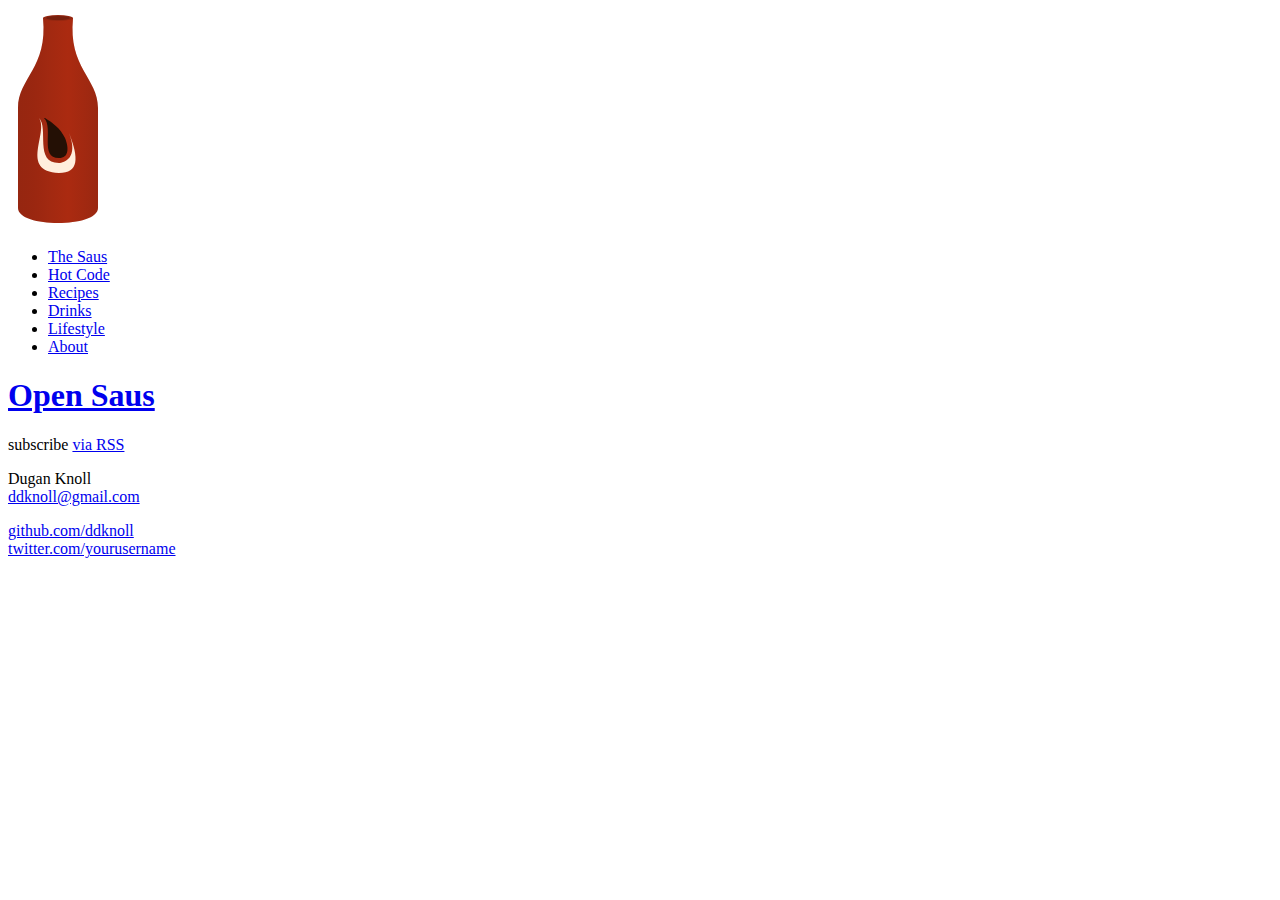
==== about/index.html @ 3ac765fe "Updates" ====
<!DOCTYPE html><html><head><meta charset=utf-8><meta http-equiv=X-UA-Compatible content="IE=edge,chrome=1"><title></title><meta name=viewport content="width=device-width"><link rel=stylesheet href=/css/main.css><link rel=apple-touch-icon sizes=60x60 href=/img/apple-icon-60x60.b8db.png><link rel=apple-touch-icon sizes=72x72 href=/img/apple-icon-72x72.674a.png><link rel=apple-touch-icon sizes=76x76 href=/img/apple-icon-76x76.d44c.png><link rel=apple-touch-icon sizes=114x114 href=/img/apple-icon-114x114.125a.png><link rel=apple-touch-icon sizes=120x120 href=/img/apple-icon-120x120.1a7c.png><link rel=apple-touch-icon sizes=144x144 href=/img/apple-icon-144x144.a03a.png><link rel=apple-touch-icon sizes=152x152 href=/img/apple-icon-152x152.be84.png><link rel=apple-touch-icon sizes=180x180 href=/img/apple-icon-180x180.13de.png><link rel=icon type=image/png sizes=192x192 href=/img/android-icon-192x192.21a0.png><link rel=icon type=image/png sizes=32x32 href=/img/favicon-32x32.aaeb.png><link rel=icon type=image/png sizes=96x96 href=/img/favicon-96x96.3ffc.png><link rel=icon type=image/png sizes=16x16 href=/img/favicon-16x16.8bf9.png><link rel=manifest href=/img/manifest.json><meta name=msapplication-TileColor content=#ffffff><meta name=msapplication-TileImage content=/img/ms-icon-144x144.a03a.png><meta name=theme-color content=#d5300f><link href="https://fonts.googleapis.com/css?family=Cabin|Old+Standard+TT" rel=stylesheet type=text/css><link rel=stylesheet href=http://yui.yahooapis.com/combo?pure/0.6.0/base-min.css&pure/0.6.0/grids-min.css&pure/0.6.0/grids-responsive-min.css></head><body><nav class=open-saus><img src=/img/OpenSausFuego.8cba.svg alt=""><ul><li><a href="/">The Saus</a></li><li><a href="/code/">Hot Code</a></li><li><a href="/recipes/">Recipes</a></li><li><a href="/drinks/">Drinks</a></li><li><a href="/lifestyle/">Lifestyle</a></li><li><a href="/about/">About</a></li></ul></nav><div class=site><div class=main-content><header><h1 class=title><a href="/">Open Saus</a></h1></header><div class=home><div class="post-list pure-g"></div><p class=rss-subscribe>subscribe <a href=/feed.xml>via RSS</a></p></div><footer><div class=contact><p>Dugan Knoll<br><a href=mailto:ddknoll@gmail.com>ddknoll@gmail.com</a></p></div><div class=contact><p><a href=https://github.com/ddknoll>github.com/ddknoll</a><br><a href=https://twitter.com/yourusername>twitter.com/yourusername</a><br></p></div></footer></div><!-- end .main-content --></div><!-- end .site --><script src=/js/scripts.d41d.js></script></body></html>
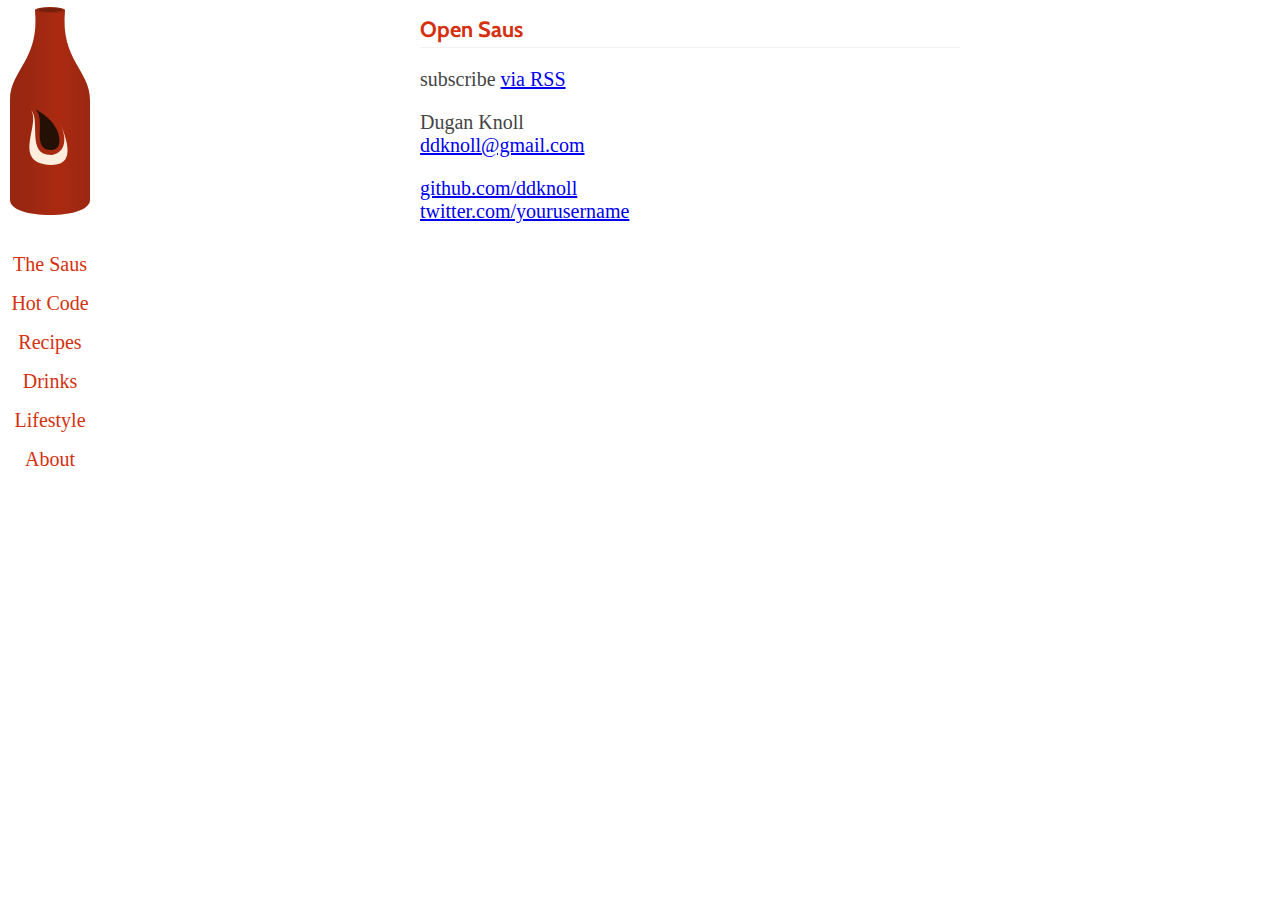
==== commit 59ded7ae: "Updates" ====
--- a/about/index.html
+++ b/about/index.html
@@ -1 +1 @@
-<!DOCTYPE html><html><head><meta charset=utf-8><meta http-equiv=X-UA-Compatible content="IE=edge,chrome=1"><title></title><meta name=viewport content="width=device-width"><link rel=stylesheet href=/css/main.css><link rel=apple-touch-icon sizes=60x60 href=/img/apple-icon-60x60.b8db.png><link rel=apple-touch-icon sizes=72x72 href=/img/apple-icon-72x72.674a.png><link rel=apple-touch-icon sizes=76x76 href=/img/apple-icon-76x76.d44c.png><link rel=apple-touch-icon sizes=114x114 href=/img/apple-icon-114x114.125a.png><link rel=apple-touch-icon sizes=120x120 href=/img/apple-icon-120x120.1a7c.png><link rel=apple-touch-icon sizes=144x144 href=/img/apple-icon-144x144.a03a.png><link rel=apple-touch-icon sizes=152x152 href=/img/apple-icon-152x152.be84.png><link rel=apple-touch-icon sizes=180x180 href=/img/apple-icon-180x180.13de.png><link rel=icon type=image/png sizes=192x192 href=/img/android-icon-192x192.21a0.png><link rel=icon type=image/png sizes=32x32 href=/img/favicon-32x32.aaeb.png><link rel=icon type=image/png sizes=96x96 href=/img/favicon-96x96.3ffc.png><link rel=icon type=image/png sizes=16x16 href=/img/favicon-16x16.8bf9.png><link rel=manifest href=/img/manifest.json><meta name=msapplication-TileColor content=#ffffff><meta name=msapplication-TileImage content=/img/ms-icon-144x144.a03a.png><meta name=theme-color content=#d5300f><link href="https://fonts.googleapis.com/css?family=Cabin|Old+Standard+TT" rel=stylesheet type=text/css><link rel=stylesheet href=http://yui.yahooapis.com/combo?pure/0.6.0/base-min.css&pure/0.6.0/grids-min.css&pure/0.6.0/grids-responsive-min.css></head><body><nav class=open-saus><img src=/img/OpenSausFuego.8cba.svg alt=""><ul><li><a href="/">The Saus</a></li><li><a href="/code/">Hot Code</a></li><li><a href="/recipes/">Recipes</a></li><li><a href="/drinks/">Drinks</a></li><li><a href="/lifestyle/">Lifestyle</a></li><li><a href="/about/">About</a></li></ul></nav><div class=site><div class=main-content><header><h1 class=title><a href="/">Open Saus</a></h1></header><div class=home><div class="post-list pure-g"></div><p class=rss-subscribe>subscribe <a href=/feed.xml>via RSS</a></p></div><footer><div class=contact><p>Dugan Knoll<br><a href=mailto:ddknoll@gmail.com>ddknoll@gmail.com</a></p></div><div class=contact><p><a href=https://github.com/ddknoll>github.com/ddknoll</a><br><a href=https://twitter.com/yourusername>twitter.com/yourusername</a><br></p></div></footer></div><!-- end .main-content --></div><!-- end .site --><script src=/js/scripts.d41d.js></script></body></html>+<!DOCTYPE html><html><head><meta charset=utf-8><meta http-equiv=X-UA-Compatible content="IE=edge,chrome=1"><title></title><meta name=viewport content="width=device-width"><link rel=stylesheet href=/css/main.7e09.css><link rel=apple-touch-icon sizes=60x60 href=/img/apple-icon-60x60.b8db.png><link rel=apple-touch-icon sizes=72x72 href=/img/apple-icon-72x72.674a.png><link rel=apple-touch-icon sizes=76x76 href=/img/apple-icon-76x76.d44c.png><link rel=apple-touch-icon sizes=114x114 href=/img/apple-icon-114x114.125a.png><link rel=apple-touch-icon sizes=120x120 href=/img/apple-icon-120x120.1a7c.png><link rel=apple-touch-icon sizes=144x144 href=/img/apple-icon-144x144.a03a.png><link rel=apple-touch-icon sizes=152x152 href=/img/apple-icon-152x152.be84.png><link rel=apple-touch-icon sizes=180x180 href=/img/apple-icon-180x180.13de.png><link rel=icon type=image/png sizes=192x192 href=/img/android-icon-192x192.21a0.png><link rel=icon type=image/png sizes=32x32 href=/img/favicon-32x32.aaeb.png><link rel=icon type=image/png sizes=96x96 href=/img/favicon-96x96.3ffc.png><link rel=icon type=image/png sizes=16x16 href=/img/favicon-16x16.8bf9.png><link rel=manifest href=/img/manifest.json><meta name=msapplication-TileColor content=#ffffff><meta name=msapplication-TileImage content=/img/ms-icon-144x144.a03a.png><meta name=theme-color content=#d5300f><link href="https://fonts.googleapis.com/css?family=Cabin|Old+Standard+TT" rel=stylesheet type=text/css><link rel=stylesheet href=http://yui.yahooapis.com/combo?pure/0.6.0/base-min.css&pure/0.6.0/grids-min.css&pure/0.6.0/grids-responsive-min.css></head><body><nav class=open-saus><img src=/img/OpenSausFuego.8cba.svg alt=""><ul><li><a href="/">The Saus</a></li><li><a href="/code/">Hot Code</a></li><li><a href="/recipes/">Recipes</a></li><li><a href="/drinks/">Drinks</a></li><li><a href="/lifestyle/">Lifestyle</a></li><li><a href="/about/">About</a></li></ul></nav><div class=site><div class=main-content><header><h1 class=title><a href="/">Open Saus</a></h1></header><div class=home><div class="post-list pure-g"></div><p class=rss-subscribe>subscribe <a href=/feed.xml>via RSS</a></p></div><footer><div class=contact><p>Dugan Knoll<br><a href=mailto:ddknoll@gmail.com>ddknoll@gmail.com</a></p></div><div class=contact><p><a href=https://github.com/ddknoll>github.com/ddknoll</a><br><a href=https://twitter.com/yourusername>twitter.com/yourusername</a><br></p></div></footer></div><!-- end .main-content --></div><!-- end .site --><script src=/js/scripts.d41d.js></script></body></html>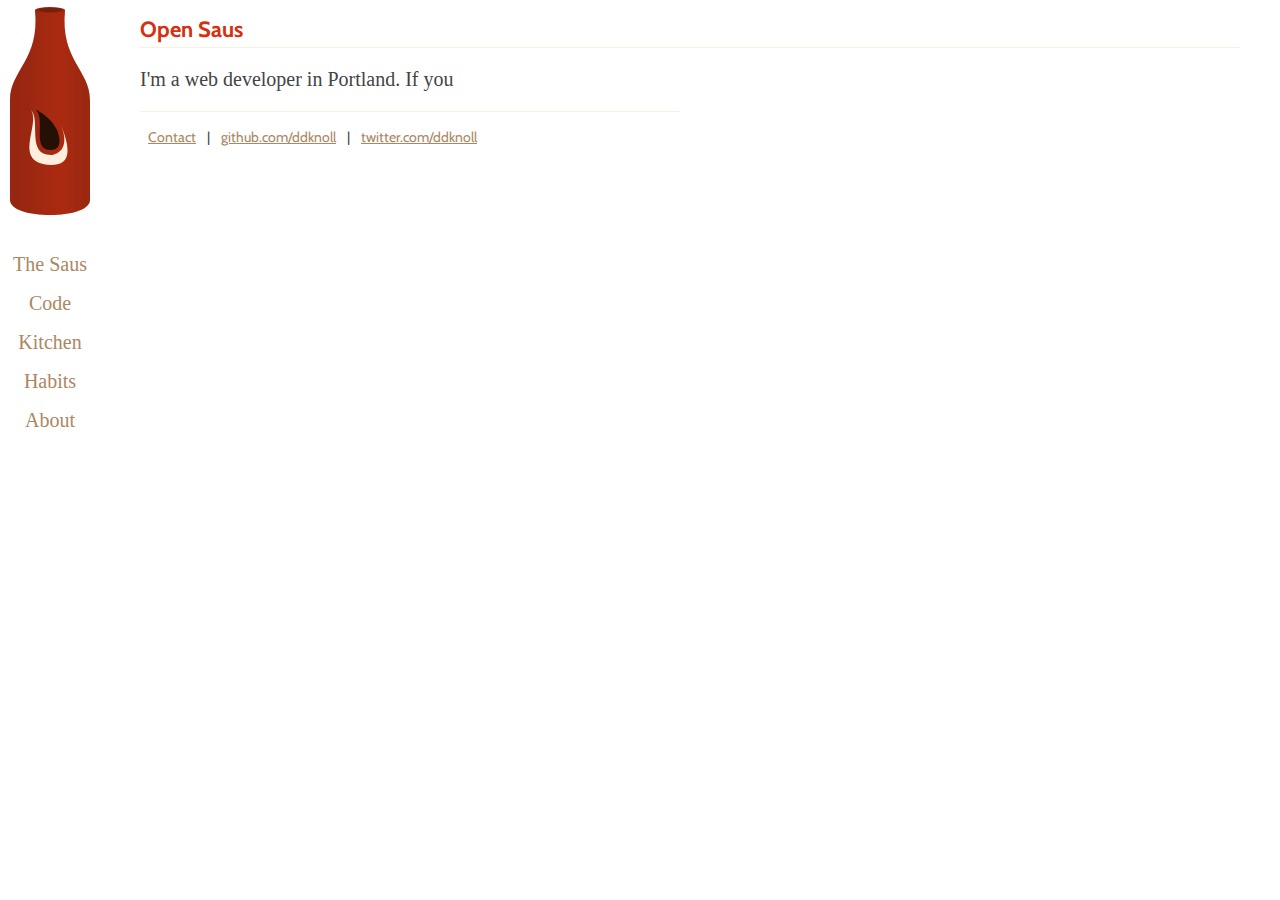
==== commit 7c6155f2: "Updates" ====
--- a/about/index.html
+++ b/about/index.html
@@ -1 +1,7 @@
-<!DOCTYPE html><html><head><meta charset=utf-8><meta http-equiv=X-UA-Compatible content="IE=edge,chrome=1"><title></title><meta name=viewport content="width=device-width"><link rel=stylesheet href=/css/main.7e09.css><link rel=apple-touch-icon sizes=60x60 href=/img/apple-icon-60x60.b8db.png><link rel=apple-touch-icon sizes=72x72 href=/img/apple-icon-72x72.674a.png><link rel=apple-touch-icon sizes=76x76 href=/img/apple-icon-76x76.d44c.png><link rel=apple-touch-icon sizes=114x114 href=/img/apple-icon-114x114.125a.png><link rel=apple-touch-icon sizes=120x120 href=/img/apple-icon-120x120.1a7c.png><link rel=apple-touch-icon sizes=144x144 href=/img/apple-icon-144x144.a03a.png><link rel=apple-touch-icon sizes=152x152 href=/img/apple-icon-152x152.be84.png><link rel=apple-touch-icon sizes=180x180 href=/img/apple-icon-180x180.13de.png><link rel=icon type=image/png sizes=192x192 href=/img/android-icon-192x192.21a0.png><link rel=icon type=image/png sizes=32x32 href=/img/favicon-32x32.aaeb.png><link rel=icon type=image/png sizes=96x96 href=/img/favicon-96x96.3ffc.png><link rel=icon type=image/png sizes=16x16 href=/img/favicon-16x16.8bf9.png><link rel=manifest href=/img/manifest.json><meta name=msapplication-TileColor content=#ffffff><meta name=msapplication-TileImage content=/img/ms-icon-144x144.a03a.png><meta name=theme-color content=#d5300f><link href="https://fonts.googleapis.com/css?family=Cabin|Old+Standard+TT" rel=stylesheet type=text/css><link rel=stylesheet href=http://yui.yahooapis.com/combo?pure/0.6.0/base-min.css&pure/0.6.0/grids-min.css&pure/0.6.0/grids-responsive-min.css></head><body><nav class=open-saus><img src=/img/OpenSausFuego.8cba.svg alt=""><ul><li><a href="/">The Saus</a></li><li><a href="/code/">Hot Code</a></li><li><a href="/recipes/">Recipes</a></li><li><a href="/drinks/">Drinks</a></li><li><a href="/lifestyle/">Lifestyle</a></li><li><a href="/about/">About</a></li></ul></nav><div class=site><div class=main-content><header><h1 class=title><a href="/">Open Saus</a></h1></header><div class=home><div class="post-list pure-g"></div><p class=rss-subscribe>subscribe <a href=/feed.xml>via RSS</a></p></div><footer><div class=contact><p>Dugan Knoll<br><a href=mailto:ddknoll@gmail.com>ddknoll@gmail.com</a></p></div><div class=contact><p><a href=https://github.com/ddknoll>github.com/ddknoll</a><br><a href=https://twitter.com/yourusername>twitter.com/yourusername</a><br></p></div></footer></div><!-- end .main-content --></div><!-- end .site --><script src=/js/scripts.d41d.js></script></body></html>+<!DOCTYPE html><html><head><meta charset=utf-8><meta http-equiv=X-UA-Compatible content="IE=edge,chrome=1"><title></title><meta name=viewport content="width=device-width"><link rel=stylesheet href=/css/main.8af3.css><link rel=apple-touch-icon sizes=60x60 href=/img/favicons/apple-icon-60x60.b8db.png><link rel=apple-touch-icon sizes=72x72 href=/img/favicons/apple-icon-72x72.674a.png><link rel=apple-touch-icon sizes=114x114 href=/img/favicons/apple-icon-114x114.125a.png><link rel=apple-touch-icon sizes=120x120 href=/img/favicons/apple-icon-120x120.1a7c.png><link rel=apple-touch-icon sizes=144x144 href=/img/favicons/apple-icon-144x144.a03a.png><link rel=apple-touch-icon sizes=152x152 href=/img/favicons/apple-icon-152x152.be84.png><link rel=apple-touch-icon sizes=180x180 href=/img/favicons/apple-icon-180x180.13de.png><link rel=icon type=image/png sizes=192x192 href=/img/favicons/android-icon-192x192.21a0.png><link rel=icon type=image/png sizes=32x32 href=/img/favicons/favicon-32x32.aaeb.png><link rel=icon type=image/png sizes=96x96 href=/img/favicons/favicon-96x96.3ffc.png><link rel=icon type=image/png sizes=16x16 href=/img/favicons/favicon-16x16.8bf9.png><link rel=manifest href=/img/favicons/manifest.json><meta name=msapplication-TileColor content=#d5300f><meta name=msapplication-TileImage content=/img/favicons/ms-icon-144x144.a03a.png><meta name=theme-color content=#d5300f><link href="https://fonts.googleapis.com/css?family=Cabin|Old+Standard+TT" rel=stylesheet type=text/css><link rel=stylesheet href=http://yui.yahooapis.com/combo?pure/0.6.0/base-min.css&pure/0.6.0/grids-min.css&pure/0.6.0/grids-responsive-min.css></head><body><nav class=open-saus><img src=/img/OpenSausFuego.8cba.svg alt=""><ul><li><a href="/">The Saus</a></li><li><a href="/code/">Code</a></li><li><a href="/kitchen/">Kitchen</a></li><li><a href="/habits/">Habits</a></li><li><a href="/about/">About</a></li></ul></nav><div class=site><header><h1 class=title><a href="/">Open Saus</a></h1></header><div class=main-content><div class=about><p>I'm a web developer in Portland. If you</p></div><script src=/js/scripts.d41d.js></script><footer><a href=mailto:duganknoll@gmail.com>Contact</a> | <a href=https://github.com/ddknoll>github.com/ddknoll</a> | <a href=https://twitter.com/ddknoll>twitter.com/ddknoll</a></footer></div><!-- end .main-content --></div><!-- end .site --><script>(function(i,s,o,g,r,a,m){i['GoogleAnalyticsObject']=r;i[r]=i[r]||function(){
+      (i[r].q=i[r].q||[]).push(arguments)},i[r].l=1*new Date();a=s.createElement(o),
+      m=s.getElementsByTagName(o)[0];a.async=1;a.src=g;m.parentNode.insertBefore(a,m)
+      })(window,document,'script','//www.google-analytics.com/analytics.js','ga');
+
+      ga('create', 'UA-40579003-4', 'auto');
+      ga('send', 'pageview');</script></body></html>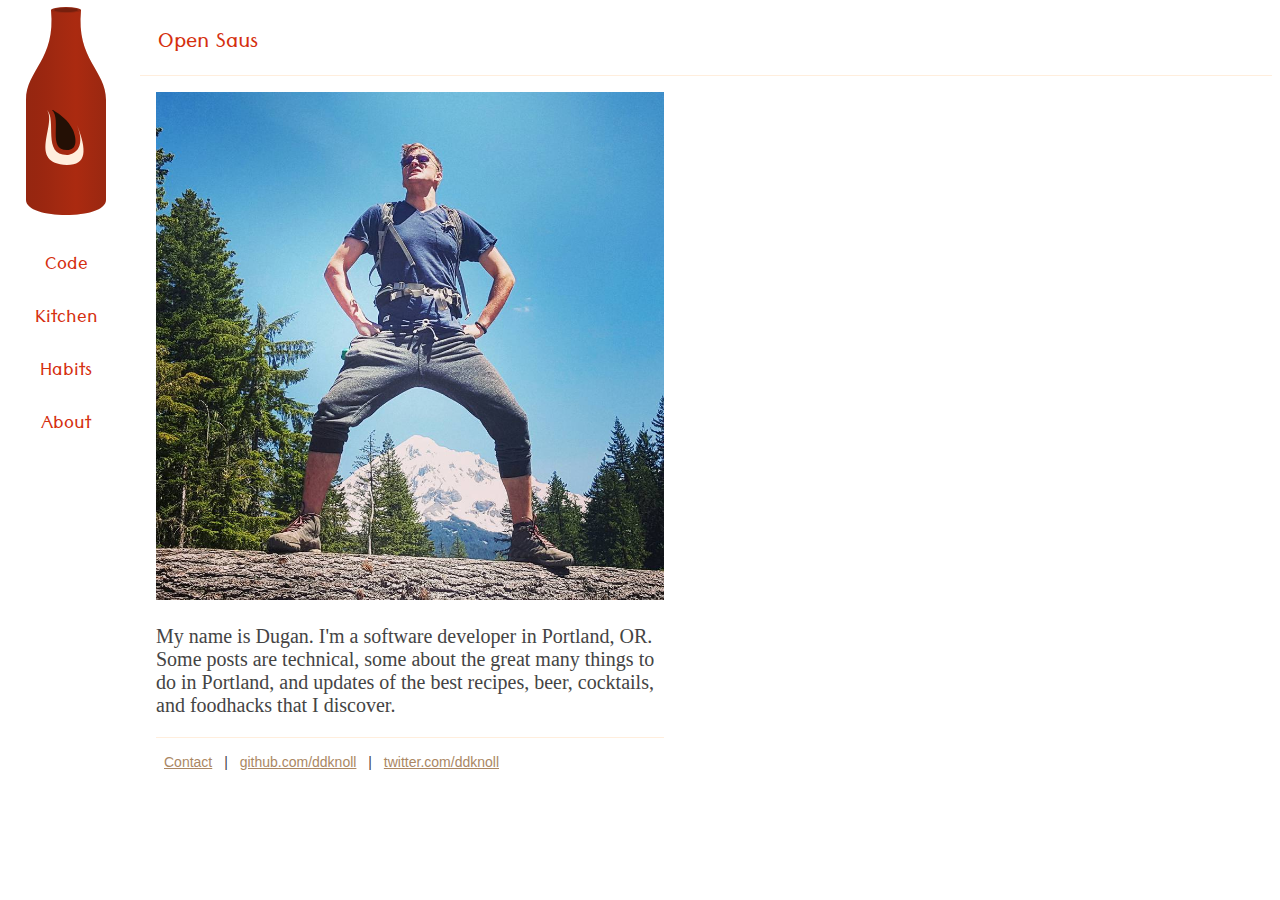
==== commit 467543be: "Updates" ====
--- a/about/index.html
+++ b/about/index.html
@@ -1,4 +1,4 @@
-<!DOCTYPE html><html><head><meta charset=utf-8><meta http-equiv=X-UA-Compatible content="IE=edge,chrome=1"><title></title><meta name=viewport content="width=device-width"><link rel=stylesheet href=/css/main.8af3.css><link rel=apple-touch-icon sizes=60x60 href=/img/favicons/apple-icon-60x60.b8db.png><link rel=apple-touch-icon sizes=72x72 href=/img/favicons/apple-icon-72x72.674a.png><link rel=apple-touch-icon sizes=114x114 href=/img/favicons/apple-icon-114x114.125a.png><link rel=apple-touch-icon sizes=120x120 href=/img/favicons/apple-icon-120x120.1a7c.png><link rel=apple-touch-icon sizes=144x144 href=/img/favicons/apple-icon-144x144.a03a.png><link rel=apple-touch-icon sizes=152x152 href=/img/favicons/apple-icon-152x152.be84.png><link rel=apple-touch-icon sizes=180x180 href=/img/favicons/apple-icon-180x180.13de.png><link rel=icon type=image/png sizes=192x192 href=/img/favicons/android-icon-192x192.21a0.png><link rel=icon type=image/png sizes=32x32 href=/img/favicons/favicon-32x32.aaeb.png><link rel=icon type=image/png sizes=96x96 href=/img/favicons/favicon-96x96.3ffc.png><link rel=icon type=image/png sizes=16x16 href=/img/favicons/favicon-16x16.8bf9.png><link rel=manifest href=/img/favicons/manifest.json><meta name=msapplication-TileColor content=#d5300f><meta name=msapplication-TileImage content=/img/favicons/ms-icon-144x144.a03a.png><meta name=theme-color content=#d5300f><link href="https://fonts.googleapis.com/css?family=Cabin|Old+Standard+TT" rel=stylesheet type=text/css><link rel=stylesheet href=http://yui.yahooapis.com/combo?pure/0.6.0/base-min.css&pure/0.6.0/grids-min.css&pure/0.6.0/grids-responsive-min.css></head><body><nav class=open-saus><img src=/img/OpenSausFuego.8cba.svg alt=""><ul><li><a href="/">The Saus</a></li><li><a href="/code/">Code</a></li><li><a href="/kitchen/">Kitchen</a></li><li><a href="/habits/">Habits</a></li><li><a href="/about/">About</a></li></ul></nav><div class=site><header><h1 class=title><a href="/">Open Saus</a></h1></header><div class=main-content><div class=about><p>I'm a web developer in Portland. If you</p></div><script src=/js/scripts.d41d.js></script><footer><a href=mailto:duganknoll@gmail.com>Contact</a> | <a href=https://github.com/ddknoll>github.com/ddknoll</a> | <a href=https://twitter.com/ddknoll>twitter.com/ddknoll</a></footer></div><!-- end .main-content --></div><!-- end .site --><script>(function(i,s,o,g,r,a,m){i['GoogleAnalyticsObject']=r;i[r]=i[r]||function(){
+<!DOCTYPE html><html><head><meta charset=utf-8><meta http-equiv=X-UA-Compatible content="IE=edge,chrome=1"><title></title><meta name=viewport content="width=device-width"><link rel=stylesheet href=http://yui.yahooapis.com/combo?pure/0.6.0/base-min.css&pure/0.6.0/grids-min.css&pure/0.6.0/grids-responsive-min.css><link rel=stylesheet href=/css/main.1e87.css><link rel=apple-touch-icon sizes=60x60 href=/img/favicons/apple-icon-60x60.b8db.png><link rel=apple-touch-icon sizes=72x72 href=/img/favicons/apple-icon-72x72.674a.png><link rel=apple-touch-icon sizes=114x114 href=/img/favicons/apple-icon-114x114.125a.png><link rel=apple-touch-icon sizes=120x120 href=/img/favicons/apple-icon-120x120.1a7c.png><link rel=apple-touch-icon sizes=144x144 href=/img/favicons/apple-icon-144x144.a03a.png><link rel=apple-touch-icon sizes=152x152 href=/img/favicons/apple-icon-152x152.be84.png><link rel=apple-touch-icon sizes=180x180 href=/img/favicons/apple-icon-180x180.13de.png><link rel=icon type=image/png sizes=192x192 href=/img/favicons/android-icon-192x192.21a0.png><link rel=icon type=image/png sizes=32x32 href=/img/favicons/favicon-32x32.aaeb.png><link rel=icon type=image/png sizes=96x96 href=/img/favicons/favicon-96x96.3ffc.png><link rel=icon type=image/png sizes=16x16 href=/img/favicons/favicon-16x16.8bf9.png><link rel=manifest href=/img/favicons/manifest.json><meta name=msapplication-TileColor content=#d5300f><meta name=msapplication-TileImage content=/img/favicons/ms-icon-144x144.a03a.png><meta name=theme-color content=#d5300f><link href="https://fonts.googleapis.com/css?family=Tenali+Ramakrishna|Old+Standard+TT" rel=stylesheet type=text/css></head><body><div class=site><nav id=main-nav><img src=/img/OpenSausFuego.8cba.svg alt=""><ul><li><a href="/code/">Code</a></li><li><a href="/kitchen/">Kitchen</a></li><li><a href="/habits/">Habits</a></li><li><a href="/about/">About</a></li></ul></nav><header><a class=site-title href="/"><img src=/img/OpenSausInner.2123.svg alt="">Open Saus</a><div class=mobile-button><div id=hamburger class="hamburglar is-closed"><div class=burger-icon><div class=burger-container><span class=burger-bun-top></span> <span class=burger-filling></span> <span class=burger-bun-bot></span></div></div><!-- svg ring containter --><div class=burger-ring><svg class=svg-ring><path class=path fill=none stroke=#fff stroke-miterlimit=10 d="M 34 2 C 16.3 2 2 16.3 2 34 s 14.3 32 32 32 s 32 -14.3 32 -32 S 51.7 2 34 2"></svg></div><!-- the masked path that animates the fill to the ring --><svg width=0 height=0><mask id=mask><path xmlns=http://www.w3.org/2000/svg fill=none stroke=#ff0000 stroke-miterlimit=10 stroke-width=4 d="M 34 2 c 11.6 0 21.8 6.2 27.4 15.5 c 2.9 4.8 5 16.5 -9.4 16.5 h -4"></mask></svg><div class=path-burger><div class=animate-path><div class=path-rotation></div></div></div></div></div></header><div class=main-content><div class=about><img src=/img/mountain-man.3fce.jpg alt="Dugan Knoll"><p>My name is Dugan. I'm a software developer in Portland, OR. Some posts are technical, some about the great many things to do in Portland, and updates of the best recipes, beer, cocktails, and foodhacks that I discover.</p></div><script src=/js/scripts.ac2d.js></script><footer><a href=mailto:duganknoll@gmail.com>Contact</a> | <a href=https://github.com/ddknoll>github.com/ddknoll</a> | <a href=https://twitter.com/ddknoll>twitter.com/ddknoll</a></footer></div><!-- end .main-content --></div><!-- end .site --><script>(function(i,s,o,g,r,a,m){i['GoogleAnalyticsObject']=r;i[r]=i[r]||function(){
       (i[r].q=i[r].q||[]).push(arguments)},i[r].l=1*new Date();a=s.createElement(o),
       m=s.getElementsByTagName(o)[0];a.async=1;a.src=g;m.parentNode.insertBefore(a,m)
       })(window,document,'script','//www.google-analytics.com/analytics.js','ga');
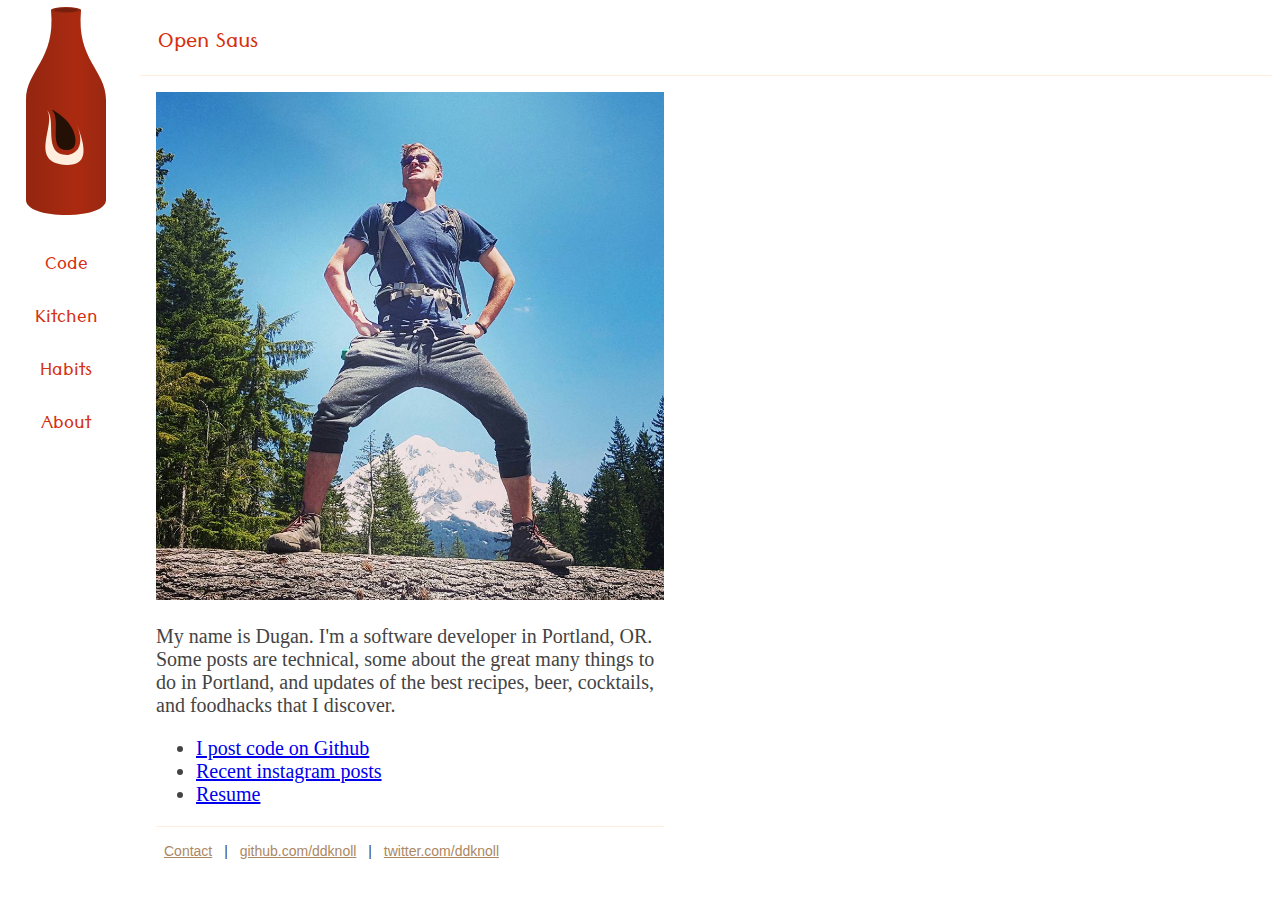
==== commit 72284a58: "Updates" ====
--- a/about/index.html
+++ b/about/index.html
@@ -1,4 +1,4 @@
-<!DOCTYPE html><html><head><meta charset=utf-8><meta http-equiv=X-UA-Compatible content="IE=edge,chrome=1"><title></title><meta name=viewport content="width=device-width"><link rel=stylesheet href=http://yui.yahooapis.com/combo?pure/0.6.0/base-min.css&pure/0.6.0/grids-min.css&pure/0.6.0/grids-responsive-min.css><link rel=stylesheet href=/css/main.1e87.css><link rel=apple-touch-icon sizes=60x60 href=/img/favicons/apple-icon-60x60.b8db.png><link rel=apple-touch-icon sizes=72x72 href=/img/favicons/apple-icon-72x72.674a.png><link rel=apple-touch-icon sizes=114x114 href=/img/favicons/apple-icon-114x114.125a.png><link rel=apple-touch-icon sizes=120x120 href=/img/favicons/apple-icon-120x120.1a7c.png><link rel=apple-touch-icon sizes=144x144 href=/img/favicons/apple-icon-144x144.a03a.png><link rel=apple-touch-icon sizes=152x152 href=/img/favicons/apple-icon-152x152.be84.png><link rel=apple-touch-icon sizes=180x180 href=/img/favicons/apple-icon-180x180.13de.png><link rel=icon type=image/png sizes=192x192 href=/img/favicons/android-icon-192x192.21a0.png><link rel=icon type=image/png sizes=32x32 href=/img/favicons/favicon-32x32.aaeb.png><link rel=icon type=image/png sizes=96x96 href=/img/favicons/favicon-96x96.3ffc.png><link rel=icon type=image/png sizes=16x16 href=/img/favicons/favicon-16x16.8bf9.png><link rel=manifest href=/img/favicons/manifest.json><meta name=msapplication-TileColor content=#d5300f><meta name=msapplication-TileImage content=/img/favicons/ms-icon-144x144.a03a.png><meta name=theme-color content=#d5300f><link href="https://fonts.googleapis.com/css?family=Tenali+Ramakrishna|Old+Standard+TT" rel=stylesheet type=text/css></head><body><div class=site><nav id=main-nav><img src=/img/OpenSausFuego.8cba.svg alt=""><ul><li><a href="/code/">Code</a></li><li><a href="/kitchen/">Kitchen</a></li><li><a href="/habits/">Habits</a></li><li><a href="/about/">About</a></li></ul></nav><header><a class=site-title href="/"><img src=/img/OpenSausInner.2123.svg alt="">Open Saus</a><div class=mobile-button><div id=hamburger class="hamburglar is-closed"><div class=burger-icon><div class=burger-container><span class=burger-bun-top></span> <span class=burger-filling></span> <span class=burger-bun-bot></span></div></div><!-- svg ring containter --><div class=burger-ring><svg class=svg-ring><path class=path fill=none stroke=#fff stroke-miterlimit=10 d="M 34 2 C 16.3 2 2 16.3 2 34 s 14.3 32 32 32 s 32 -14.3 32 -32 S 51.7 2 34 2"></svg></div><!-- the masked path that animates the fill to the ring --><svg width=0 height=0><mask id=mask><path xmlns=http://www.w3.org/2000/svg fill=none stroke=#ff0000 stroke-miterlimit=10 stroke-width=4 d="M 34 2 c 11.6 0 21.8 6.2 27.4 15.5 c 2.9 4.8 5 16.5 -9.4 16.5 h -4"></mask></svg><div class=path-burger><div class=animate-path><div class=path-rotation></div></div></div></div></div></header><div class=main-content><div class=about><img src=/img/mountain-man.3fce.jpg alt="Dugan Knoll"><p>My name is Dugan. I'm a software developer in Portland, OR. Some posts are technical, some about the great many things to do in Portland, and updates of the best recipes, beer, cocktails, and foodhacks that I discover.</p></div><script src=/js/scripts.ac2d.js></script><footer><a href=mailto:duganknoll@gmail.com>Contact</a> | <a href=https://github.com/ddknoll>github.com/ddknoll</a> | <a href=https://twitter.com/ddknoll>twitter.com/ddknoll</a></footer></div><!-- end .main-content --></div><!-- end .site --><script>(function(i,s,o,g,r,a,m){i['GoogleAnalyticsObject']=r;i[r]=i[r]||function(){
+<!DOCTYPE html><html><head><meta charset=utf-8><meta http-equiv=X-UA-Compatible content="IE=edge,chrome=1"><title></title><meta name=viewport content="width=device-width"><link rel=stylesheet href=http://yui.yahooapis.com/combo?pure/0.6.0/base-min.css&pure/0.6.0/grids-min.css&pure/0.6.0/grids-responsive-min.css><link rel=stylesheet href=/css/main.58b8.css><link rel=apple-touch-icon sizes=60x60 href=/img/favicons/apple-icon-60x60.b8db.png><link rel=apple-touch-icon sizes=72x72 href=/img/favicons/apple-icon-72x72.674a.png><link rel=apple-touch-icon sizes=114x114 href=/img/favicons/apple-icon-114x114.125a.png><link rel=apple-touch-icon sizes=120x120 href=/img/favicons/apple-icon-120x120.1a7c.png><link rel=apple-touch-icon sizes=144x144 href=/img/favicons/apple-icon-144x144.a03a.png><link rel=apple-touch-icon sizes=152x152 href=/img/favicons/apple-icon-152x152.be84.png><link rel=apple-touch-icon sizes=180x180 href=/img/favicons/apple-icon-180x180.13de.png><link rel=icon type=image/png sizes=192x192 href=/img/favicons/android-icon-192x192.21a0.png><link rel=icon type=image/png sizes=32x32 href=/img/favicons/favicon-32x32.aaeb.png><link rel=icon type=image/png sizes=96x96 href=/img/favicons/favicon-96x96.3ffc.png><link rel=icon type=image/png sizes=16x16 href=/img/favicons/favicon-16x16.8bf9.png><link rel=manifest href=/img/favicons/manifest.json><meta name=msapplication-TileColor content=#d5300f><meta name=msapplication-TileImage content=/img/favicons/ms-icon-144x144.a03a.png><meta name=theme-color content=#d5300f><link href="https://fonts.googleapis.com/css?family=Tenali+Ramakrishna|Old+Standard+TT" rel=stylesheet type=text/css></head><body><div class=site><nav id=main-nav><img src=/img/OpenSausFuego.8cba.svg alt=""><ul><li><a href="/code/">Code</a></li><li><a href="/kitchen/">Kitchen</a></li><li><a href="/habits/">Habits</a></li><li><a href="/about/">About</a></li></ul></nav><header><a class=site-title href="/"><img src=/img/OpenSausInner.2123.svg alt="">Open Saus</a><div class=mobile-button><div id=hamburger class="hamburglar is-closed"><div class=burger-icon><div class=burger-container><span class=burger-bun-top></span> <span class=burger-filling></span> <span class=burger-bun-bot></span></div></div><!-- svg ring containter --><div class=burger-ring><svg class=svg-ring><path class=path fill=none stroke=#fff stroke-miterlimit=10 d="M 34 2 C 16.3 2 2 16.3 2 34 s 14.3 32 32 32 s 32 -14.3 32 -32 S 51.7 2 34 2"></svg></div><!-- the masked path that animates the fill to the ring --><svg width=0 height=0><mask id=mask><path xmlns=http://www.w3.org/2000/svg fill=none stroke=#ff0000 stroke-miterlimit=10 stroke-width=4 d="M 34 2 c 11.6 0 21.8 6.2 27.4 15.5 c 2.9 4.8 5 16.5 -9.4 16.5 h -4"></mask></svg><div class=path-burger><div class=animate-path><div class=path-rotation></div></div></div></div></div></header><div class=main-content><div class=about><img src=/img/mountain-man.3fce.jpg alt="Dugan Knoll"><p>My name is Dugan. I'm a software developer in Portland, OR. Some posts are technical, some about the great many things to do in Portland, and updates of the best recipes, beer, cocktails, and foodhacks that I discover.</p><ul><li><a href=https://github.com/ddknoll>I post code on Github</a></li><li><a href=/instagram>Recent instagram posts</a></li><li><a href="/Dugan Knoll - Resume.pdf">Resume</a></li></ul></div><script src=/js/scripts.6ee2.js></script><footer><a href=mailto:duganknoll@gmail.com>Contact</a> | <a href=https://github.com/ddknoll>github.com/ddknoll</a> | <a href=https://twitter.com/ddknoll>twitter.com/ddknoll</a></footer></div><!-- end .main-content --></div><!-- end .site --><script>(function(i,s,o,g,r,a,m){i['GoogleAnalyticsObject']=r;i[r]=i[r]||function(){
       (i[r].q=i[r].q||[]).push(arguments)},i[r].l=1*new Date();a=s.createElement(o),
       m=s.getElementsByTagName(o)[0];a.async=1;a.src=g;m.parentNode.insertBefore(a,m)
       })(window,document,'script','//www.google-analytics.com/analytics.js','ga');
